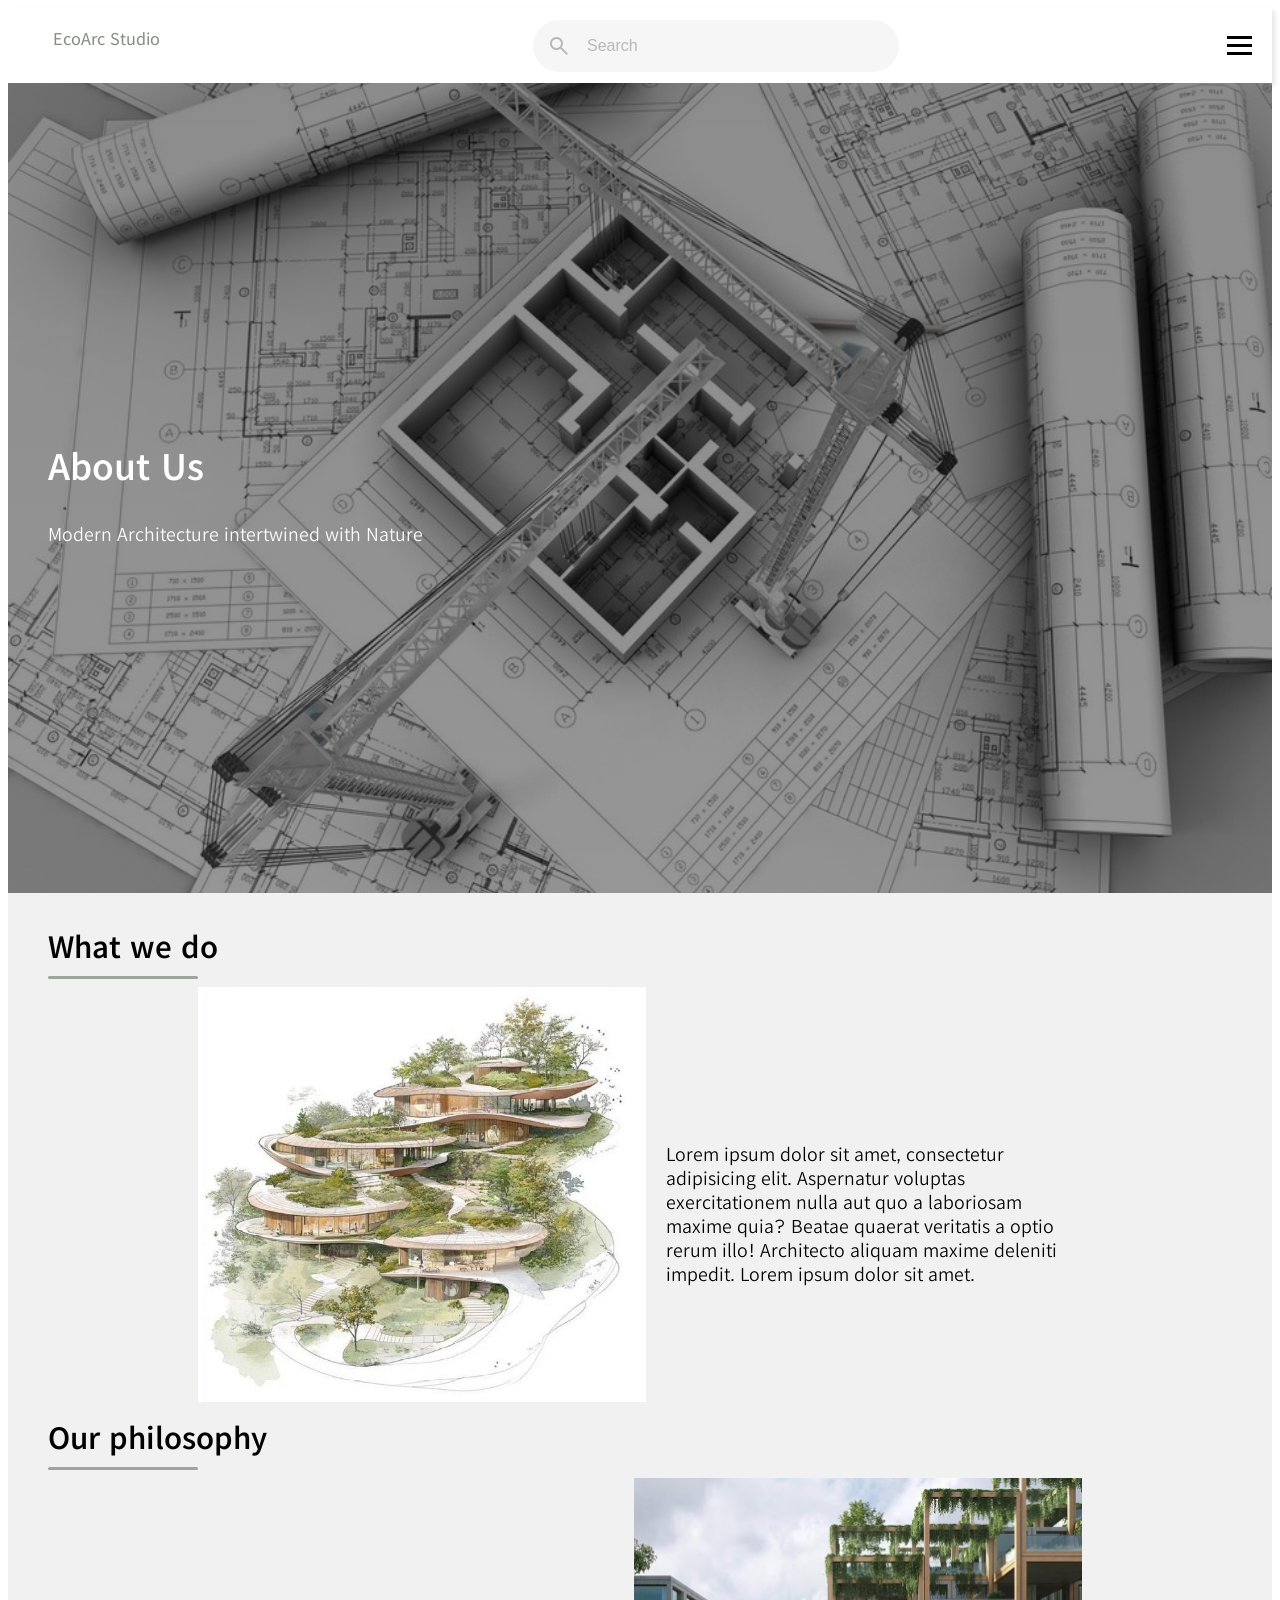
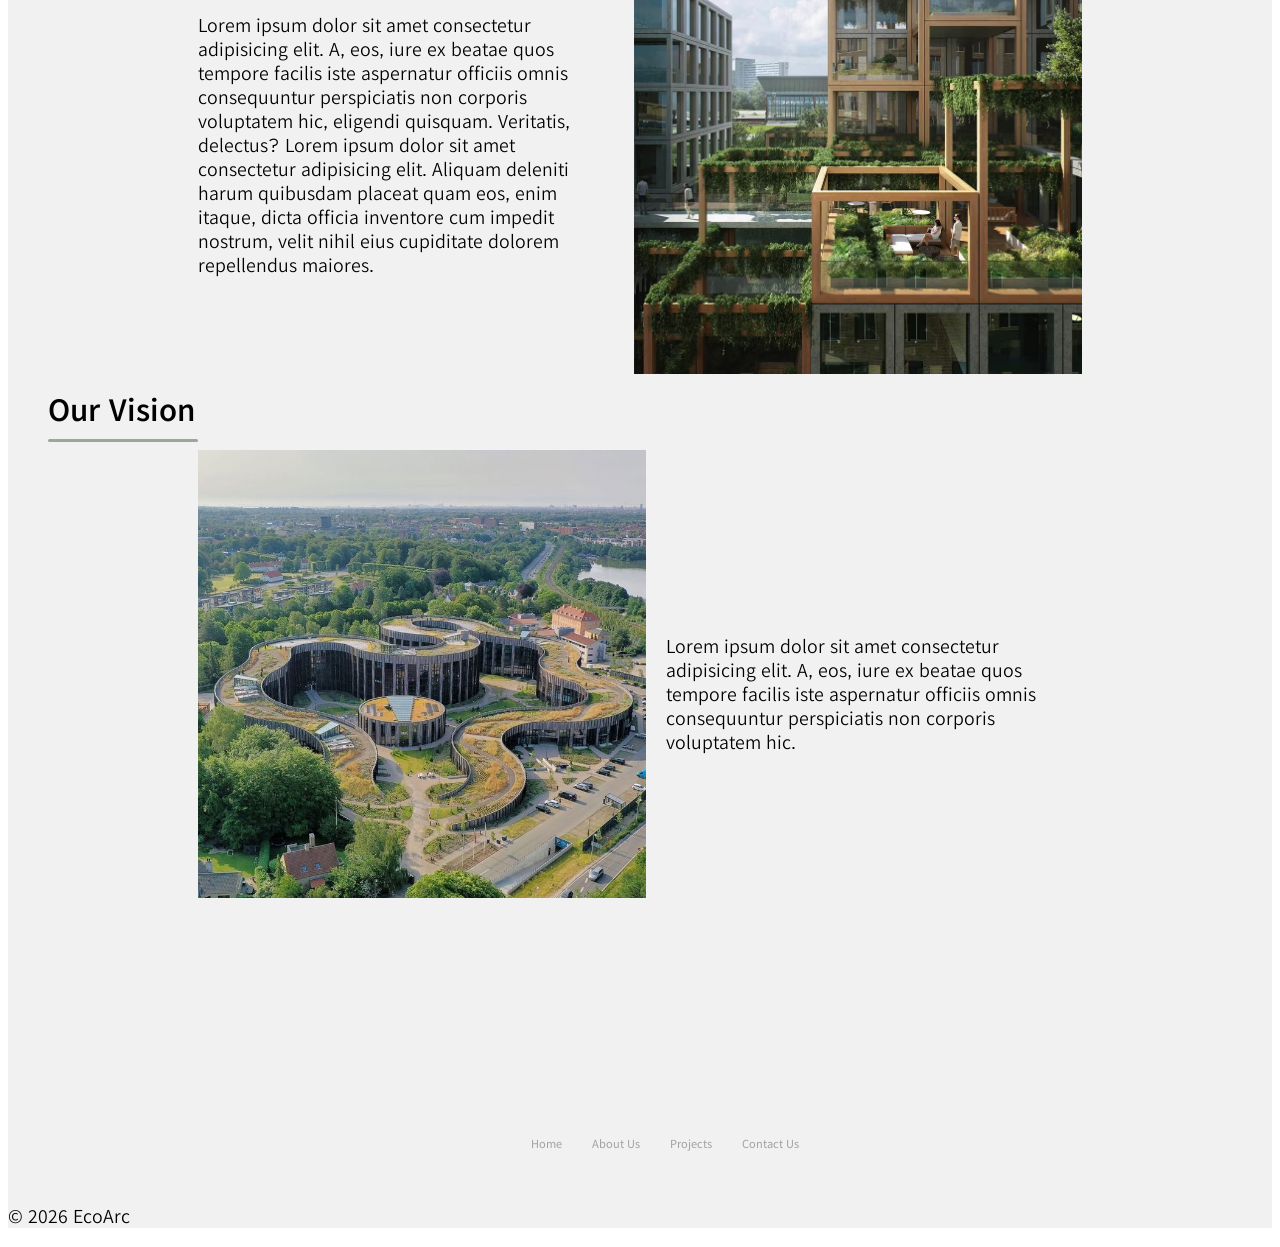
==== About-Us.html @ aad39eb1 "Add files via upload" ====
<!DOCTYPE html> <!-- tells browser it is html -->
<html> <!-- opening tag -->
    <head>
        <title> Architecture Website</title>
        <meta charset="UTF-8">
        <meta name="description" content="A website to display architectural projects">
        <meta name="viewport" content="width=device-width, initial-scale=1.0"> 
        <link rel="stylesheet" href="style.css">
        <script src="script.js" defer></script>

        <link rel="preconnect" href="https://fonts.googleapis.com">
        <link rel="preconnect" href="https://fonts.gstatic.com" crossorigin>
        <link href="https://fonts.googleapis.com/css2?family=Kedebideri&display=swap" rel="stylesheet">
        
        <!--font links-->
        <link rel="preconnect" href="https://fonts.googleapis.com">
        <link rel="preconnect" href="https://fonts.gstatic.com" crossorigin>
        <link href="https://fonts.googleapis.com/css2?family=Noto+Serif+Hentaigana:wght@300&display=swap" rel="stylesheet">

        <!--icons links-->
        <link rel="stylesheet" href="https://fonts.googleapis.com/css2?family=Material+Symbols+Outlined:opsz,wght,FILL,GRAD@24,400,0,0&icon_names=search" />

        <!--animation styling-->
        <style>
            @keyframes appear {
                from {
                    opacity: 0;
                    clip-path: inset(100% 100% 0 0);
                    scale: 0.5;
                }
                to {
                    opacity: 1;
                    clip-path: inset(0 0 0 0);
                    scale: 1;
                }
            }

            .heading{
                animation: appear linear;
                animation-timeline: view();
                animation-range: entry 0% cover 40%;
            }
            .About-hr{
                animation: appear linear;
                animation-timeline: view();
                animation-range: entry 0% cover 40%;
            }
            .Containers{
                animation: appear linear;
                animation-timeline: view();
                animation-range: entry 0% cover 40%;
            }
            .right-text{
                animation: appear linear;
                animation-timeline: view();
                animation-range: entry 0% cover 40%;
            }
            .right-img{
                animation: appear linear;
                animation-timeline: view();
                animation-range: entry 0% cover 40%;
            }
            .left-text{
                animation: appear linear;
                animation-timeline: view();
                animation-range: entry 0% cover 40%;
            }
            .right-img{
                animation: appear linear;
                animation-timeline: view();
                animation-range: entry 0% cover 40%;
            }
        </style>
    </head>

    <body>
         <header>
             <!-- navigation bar-->    
            <nav>
                <ul class="nav-links"> <!--unordered list to group nav. items -->
                    <li><a href="index.html" style="color: #848c83; font-size: 1.1rem;">EcoArc Studio</a></li>     
                </ul>
                <div class="search">
                    <span class="search-icon material-symbols-outlined">search</span>
                    <input class="search-input" type="search" placeholder="Search">
                </div>
                <div class="hamburger">
                    <span class="bar"></span>
                    <span class="bar"></span>
                    <span class="bar"></span>
                </div>
                <ul class="nav-menu">
                    <li class="nav-link"><a href="About-Us.html" class="nav-item">About Us</a></li>
                    <li class="nav-link"><a href="Projects.html" class="nav-item">Projects</a></li>
                    <li class="nav-link"><a href="#" class="nav-item">Contact Us</a></li>
                </ul>
        </header>

        <section id="hero">
            <div class="About-Projects-container">
                <div class="info">
                    <h1 style="color: white;">About Us</h1>
                    <p style="color: white;">Modern Architecture intertwined with Nature</p>
                </div>
            </div>
        </section>
        <section id="About-content">
            <br>
            <h2 class="heading">What we do</h2>
            <hr class="About-hr">
            <div class="Containers">
                <img src="Organic-plan.avif" alt="Architecture Plan" class="left-img">
                <p class="right-text">Lorem ipsum dolor sit amet, consectetur adipisicing elit. Aspernatur voluptas exercitationem nulla aut quo a laboriosam maxime quia? Beatae quaerat veritatis a optio rerum illo! Architecto aliquam maxime deleniti impedit. Lorem ipsum dolor sit amet.</p>
            </div>
            <h2 class="heading">Our philosophy</h2>
            <hr class="About-hr">
            <div class="Containers">
                <p class="left-text">Lorem ipsum dolor sit amet consectetur adipisicing elit. A, eos, iure ex beatae quos tempore facilis iste aspernatur officiis omnis consequuntur perspiciatis non corporis voluptatem hic, eligendi quisquam. Veritatis, delectus? Lorem ipsum dolor sit amet consectetur adipisicing elit. Aliquam deleniti harum quibusdam placeat quam eos, enim itaque, dicta officia inventore cum impedit nostrum, velit nihil eius cupiditate dolorem repellendus maiores.</p>
                <img src="Sustainable-Architecture.avif" alt="Sustainable Architecture" class="right-img">
            </div>
            <h2 class="heading">Our Vision</h2>
            <hr class="About-hr">
            <div class="Containers">
                <img src="Vision.avif" alt="Vision" class="left-img2">
                <p class="right-text2">Lorem ipsum dolor sit amet consectetur adipisicing elit. A, eos, iure ex beatae quos tempore facilis iste aspernatur officiis omnis consequuntur perspiciatis non corporis voluptatem hic.</p>
            </div>
            <br>
            <footer>
                <div class="footer-container">
                    <ul class="flex-row">
                        <li><a href="index.html">Home</a></li>     
                        <li class="nav-link"><a href="About-Us.html" class="nav-item">About Us</a></li>
                        <li class="nav-link"><a href="Projects.html" class="nav-item">Projects</a></li>
                        <li class="nav-link"><a href="#" class="nav-item">Contact Us</a></li> 
                    </ul>
                </div>
                <p>&copy; 2026 EcoArc</p>
            </footer>
        </section>
    </body>
</html> <!-- closing tag -->
---- style.css ----
/*navigation bar styling*/
:root{
    --primary-color: #FFFFFF;
    --primary-accent: #f1f1f1;
    --secondary-accent: #9ba79a;
    --text-color: black;
}
nav{
    box-shadow: 3px 3px 5px rgba(0, 0, 0, 0.1); 
    font-family: Kedebideri;

    display: flex;
    justify-content: space-between;
    align-items: center;
}
.nav-links{
    width: auto;
    list-style: none;
    display: flex;
    gap: 2rem;
    padding: 0;
}
nav ul{
    list-style: none;
    display: flex;
    flex-wrap: nowrap;
    justify-content: space-around;
    align-items: center;
}
nav li{
    height: 3vh;
    display: flex;
}
nav a{
    height: 100%;
    padding: 0px 30px;
    text-decoration: none;
    display: flex;
    align-items: center;
    color: black;
    transition: background-color 150ms ease;
}
.nav-link:hover{
    background-color: var(--primary-accent);
}
nav li:first-child{
    transition: background-color 150ms ease;
    color: black;
}

.sidebar li{
    width:100%;
}
.sidebar a{
    width:100%;
}


.search{
    display: flex;
    width: max-content;
    align-items: center;
    padding: 14px;
    border-radius: 28px;
    background-color: #f6f6f6;
}
.search-input{
    font-size: 16px;
    font-family: 'Lexend' sans-serif;
    color: #000000;
    margin-left: 14px;
    outline: none;
    border: none;
    background: transparent;
    width: 300px;
    transition: box-shadow 0.25s;
}
.search:focus-within{
    box-shadow: 0 0 2px rgba(0, 0, 0, 0.75 );
}

.search-input::placeholder,
.search-icon {
    color:rgba(0, 0, 0, 0.25);
}
.bar{
    display: block;
    width: 25px;
    height: 3px;
    margin: 5px auto;
    -webkit-transition: all 0.3s ease-in-out;
    transition: all 0.3s ease-in-out;
    background-color: black;
}
.hamburger{
    display: block;
    cursor: pointer;
    margin-right: 20px;
    z-index: 1000;
}
.hamburger.active .bar:nth-child(2){
        opacity: 0;
}
.hamburger.active .bar:nth-child(1){
        transform: translateY(8px) rotate(45deg);
}
.hamburger.active .bar:nth-child(3){
        transform: translateY(-8px) rotate(-45deg);
}
.nav-menu{
    position: fixed;
    top: 0;
    gap: 0;
    flex-direction: column;
    background-color: var(--primary-color);
    width: 100%;
    align-items: center;
    text-align: center;
    padding: 20px;
    transition: 0.3s;
    display: flex;
    z-index: 999;
    transform: translateY(-100%);
    opacity: 0;
    transition: transform 0.3s ease, opacity 0.3s ease;
}
.nav-menu.active{
    display: flex;
    top: 0;
    transform: translateY(0);
    opacity: 1;
    pointer-events: auto;
    height: 20%;
}
@media (max-width: 800px){
    .search{
        display: none;
    }
}

/*background*/
body{
    background-color:white;
}
h1{
    color: black; 
    font-family: Kedebideri;
    font-weight: bold;
    font-size: clamp(18px, 3vw, 4vw); 
}
h2{
    color: black;
    font-family: Kedebideri;
    font-size: clamp(16px, 2.5vw, 3vw); 
}
h3{
    color: black;
    font-family: Kedebideri;
    font-size: clamp(15px, 2vw, 2.5vw); 
}
p{
    color: black;
    font-family: Kedebideri;
    font-size: clamp(14px, 1.5vw, 2.5vw); 
}
/*grid layout + general styling*/
.grid-container {
    display: grid;
    grid-template-columns: 1fr;
    grid-template-rows: 0.4fr 2 0.3fr;
    gap: 1em;
}

.item{
    padding: 2em;
    background-color: var(--primary-accent);
    color: var(--text-color);
    text-align: centre;
    width: 1fr;
    overflow: hidden;
}

/*Hero section*/
.hero-container{
    display: flex;
    flex-direction: row;
    gap: 10vw;
}
.hero-img{
    border-radius: 50px;
    width: 30vw;
    min-width: 200px;
    height: auto;
    margin-left: clamp(20px, 3em, 5em);
    margin-right: 0.1em;
}
.hero-right .p {
    display: block;
    width: 40vw;
}
/*Middle section*/
.info-container{
    display: flex;
    gap: 5vw;
    align-items: center;
    object-fit: contain;
}
/*About Us*/
.about-us{
    width: 400px;
    object-fit: contain;
}
#learn{
    font-size: clamp(0.7rem, 1rem, 1.2rem);
    background-color: var(--secondary-accent);
    color: black;
    border-radius:50px;
    border-color: var(--secondary-accent);
    font-family: Kedebideri;
    width: 100px;
    height: 30px;
    cursor: pointer;
    transition: 0.3s;
}
#learn:hover{
    background: #667d69;
    transform: translateY(-1px);
}

/*Project*/
.projects{
    width: 60vw;
}
.swiper {
    max-width: 90%;
}
.swiper-slide {
    width: 100px;
    max-width: 100%;
}
.img-wrapper{
    max-width: 100%;
    margin: 10;
    position: relative;
}
.img-list .img-item {
    list-style: none;
}
.img-list .img-item .img-link{
    display: block;
    user-select: none;
    border-radius: 15%;
    text-decoration: none;
}
.img-item .img-link .img-container{
    position: relative;
    display: inline-block;
    height: 35vw;
    cursor: pointer;
    transition: 0.3s;
}
.img-link .img-container .img{
    height: 100%;
    width: 100%;
    object-fit: cover;
    border-radius: 20px;
    display: block;
}
.img-container .img-overlay .overlay-text{
    text-wrap: nowrap;
    font-size: clamp(1vw, 1.5vw, 1.9vw); 
    position: absolute; /*positions text above layer below i.e. above the image*/
    bottom: 10px;
    left: 8px;
    color: white;
    font-family: Kedebideri;
    opacity: 0;
    transition: opacity 0.3s ease-in-out;
}
.rectangle{
    position: absolute;
    size: clamp(1vw, 1.7vw, 2.1vw);
    width: 100%;
    height: 40px;
    background-color: rgba(148, 148, 148, 0.7) ;
    bottom: 0px;
    border-radius: 0 0 20px 20px;
    opacity: 0;
    transition: opacity 0.3s ease-in-out;
}
.img-link .img-container:hover{
    transform: translateY(-4px);
}
.img-link .img-container:hover{
    .overlay-text{
        opacity: 1;
    }
    .rectangle{
        opacity: 1;
    }
}
.rect{
    background-color: rgba(148, 148, 148, 0.7);
    width: auto;
    height: 35vw;
    z-index: 99;
}

.projects .button-container{
    display: flex;
    justify-content: flex-end;
    margin: -10px 5vw;
}
#view-all{
    font-size: clamp(0.7rem, 1rem, 1.2rem);
    background-color: var(--secondary-accent);
    color: black;
    border-radius:50px;
    border-color: var(--secondary-accent);
    font-family: Kedebideri;
    width: 100px;
    height: 30px;
    cursor: pointer;
    transition: 0.3s;
    text-decoration: none;
}
#view-all:hover{
    background: #667d69;
    transform: translateY(-1px);
}

/*Contact form*/
#contact hr{
    width: 150px;
    background-color: var(--secondary-accent);
    margin-left: 10px;
    height: 3px;
    border: none;
    border-radius: 20px;
    margin-top: 3px;
}
#contact{
    margin: 2em;
    border-radius: 5px;
    box-shadow: 0 5px 20px rgba(0,0,0,0.1);
}
.row{
    display: flex;
    gap: 10px;
}
.row input{
    flex: 1;
}
#contact input, #contact textarea{
    padding: 8px;
    margin: 10px;
    font-size: 12px;
    transition: 0.3s;
    font-family: 'Lexend' sans-serif;
    border: 1px solid #a6b3a5;
    border-radius: 10px;
}
#contact textarea{
    width: 93vw;
    font-family: 'Lexend' sans-serif;
    height: 80px;
    resize: none;
}
#contact input[type="submit"]{
    width: 100px;
    align-self: center;
    background: var(--secondary-accent);
    color: black;
    border: none;
    cursor: pointer;
    transition: 0.3s;
}
#contact input[type="submit"]:hover{
    background: #667d69;
    transform: translateY(-1px);
}

/*About Us*/
#hero{
    width: 100%;
    height: 90vh;
    background: linear-gradient(rgba(0, 0, 0, 0.451), rgba(0, 0, 0, 0.411)), url(Architecture-plan-img.jpg);
    background-repeat: no-repeat;
    background-position: center;
    background-size: cover;
}
.About-Projects-container{
    display: flex;
    justify-content: flex-start;
    height: 90vh;
    align-items: center;
    margin-left: 40px;
}
#About-content{
    background-color: var(--primary-accent);
}
.heading{
    margin: 15px 0 10px 40px;
    width: 90%;
    display: flex;
    justify-content: flex-start;
    align-items: center;
}
.About-hr{
    width: 150px;
    background-color: var(--secondary-accent);
    margin-left: 40px;
    height: 3px;
    border: none;
    border-radius: 20px;
    margin-top: 3px;
}
.Containers{
    width: 70%;
    height: 100%;
    margin: 0 auto;
    display: flex;
    justify-content: center;
    align-items: center;
    gap: 20px;
}
.Containers .left-img{
    width: clamp(200px, 35vw, 40vw);
    align-items: start;
}
.Containers .right-text{
    width: clamp(600px, 50vw, 60vw);
    align-items: centre;
    margin-top: 3em;
}
.Containers .right-img{
    width: clamp(200px, 35vw, 40vw);
    align-items: start;
}
.Containers .left-text{
    width: clamp(600px, 50vw, 60vw);
    align-items: centre;
    margin-top: 3em;
}
.Containers .left-img2{
    width: clamp(200px, 35vw, 40vw);
    align-items: start;
}
.Containers .right-text2{
    width: clamp(600px, 50vw, 60vw);
    align-items: centre;
    margin-top: 3em;
}

/*Projects page*/
.header{
    margin-left: 40px;
}
.projects-display{
    width: 100%;
    margin: 30px;
}
.proj-wrapper{
    display: flex;
    flex-direction: row;
    flex-wrap: wrap;
    gap: 15px;
    list-style: none;
}
.proj-item{
    flex: 1 1 calc(25% -15px);
    max-width: 40%;
    min-width: 20%;
}

.proj-link{
    display: block;
    background-color: var(--primary-accent);
    padding: 2%;
    border-radius: 15px;
    cursor: pointer;
    transition: 0.3s;
}
.proj-link .img{
    height: 25em;
    width: 100%;
    border-radius: 15px;
    object-fit: cover;
}
.tag-container{
    display: flex;
    flex-direction: row;
    gap: 10px;
    padding: 0;
}
.tag {
    color: rgb(125, 134, 130);
    font-size: 12px;
    padding: 8px 14px;
    background-color: #e2e1e1;
    width: fit-content;
    border-radius: 15px;
}
.proj-title{
    font-size: 18px;
}
.proj-link .proj-info:hover{
    transform: translateY(-4px);
}
/*footer*/
footer {
    color: var(--primary-accent);
    background-color: var(--primary-accent);
}
.footer-container{
    display: flex;
    flex-direction: row;
    justify-content: center;
    padding: 200px 0 0 10px;
}
.flex-row{
    display: flex;
    flex-wrap: wrap;
    justify-content: center;
    list-style: none;
    font-family: Kedebideri; 
}

li{
    padding: 0 15px;
    margin-bottom: 16px;
}

a{
    font-size: 12px;
    font-weight: 500;
    color: rgba(148, 148, 148, 0.852);
    text-decoration: none;
}
.copywrite{
    margin: 0;
    padding: 2px;
    font-size: 14px;
}
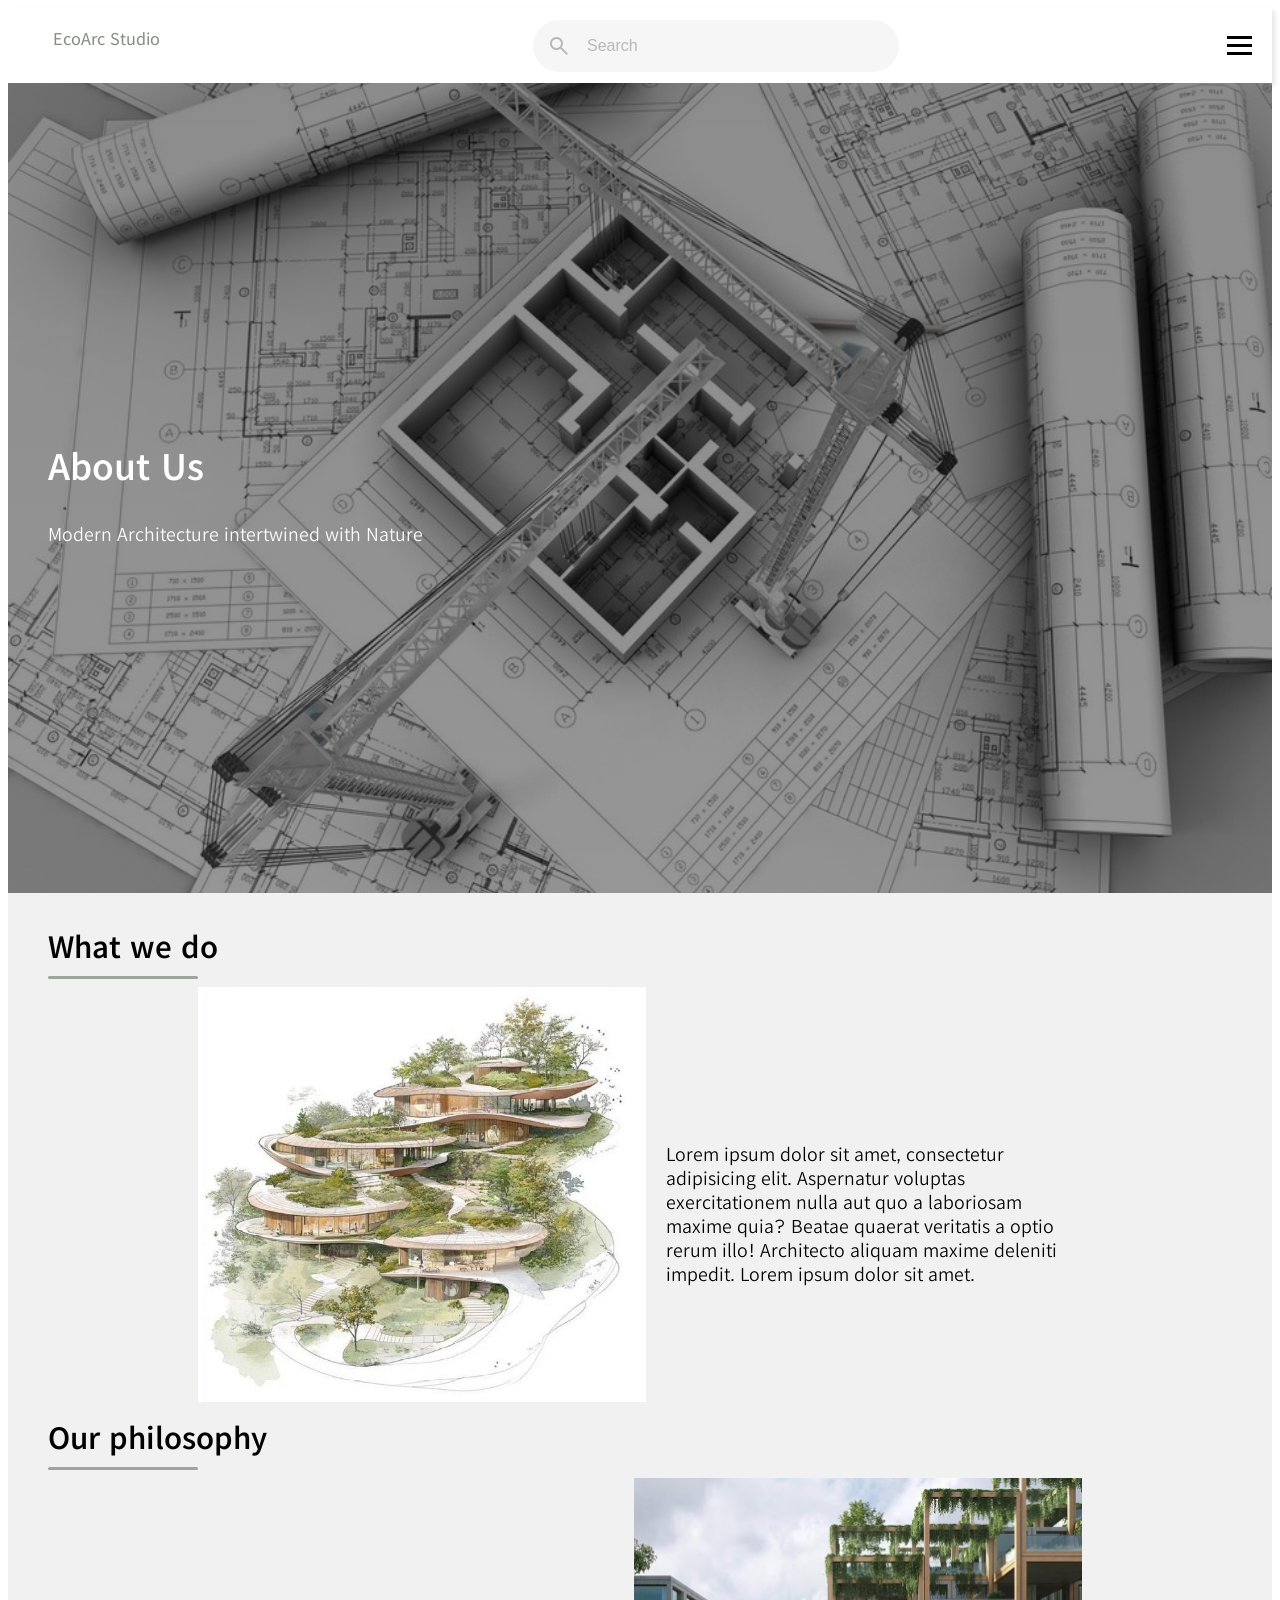
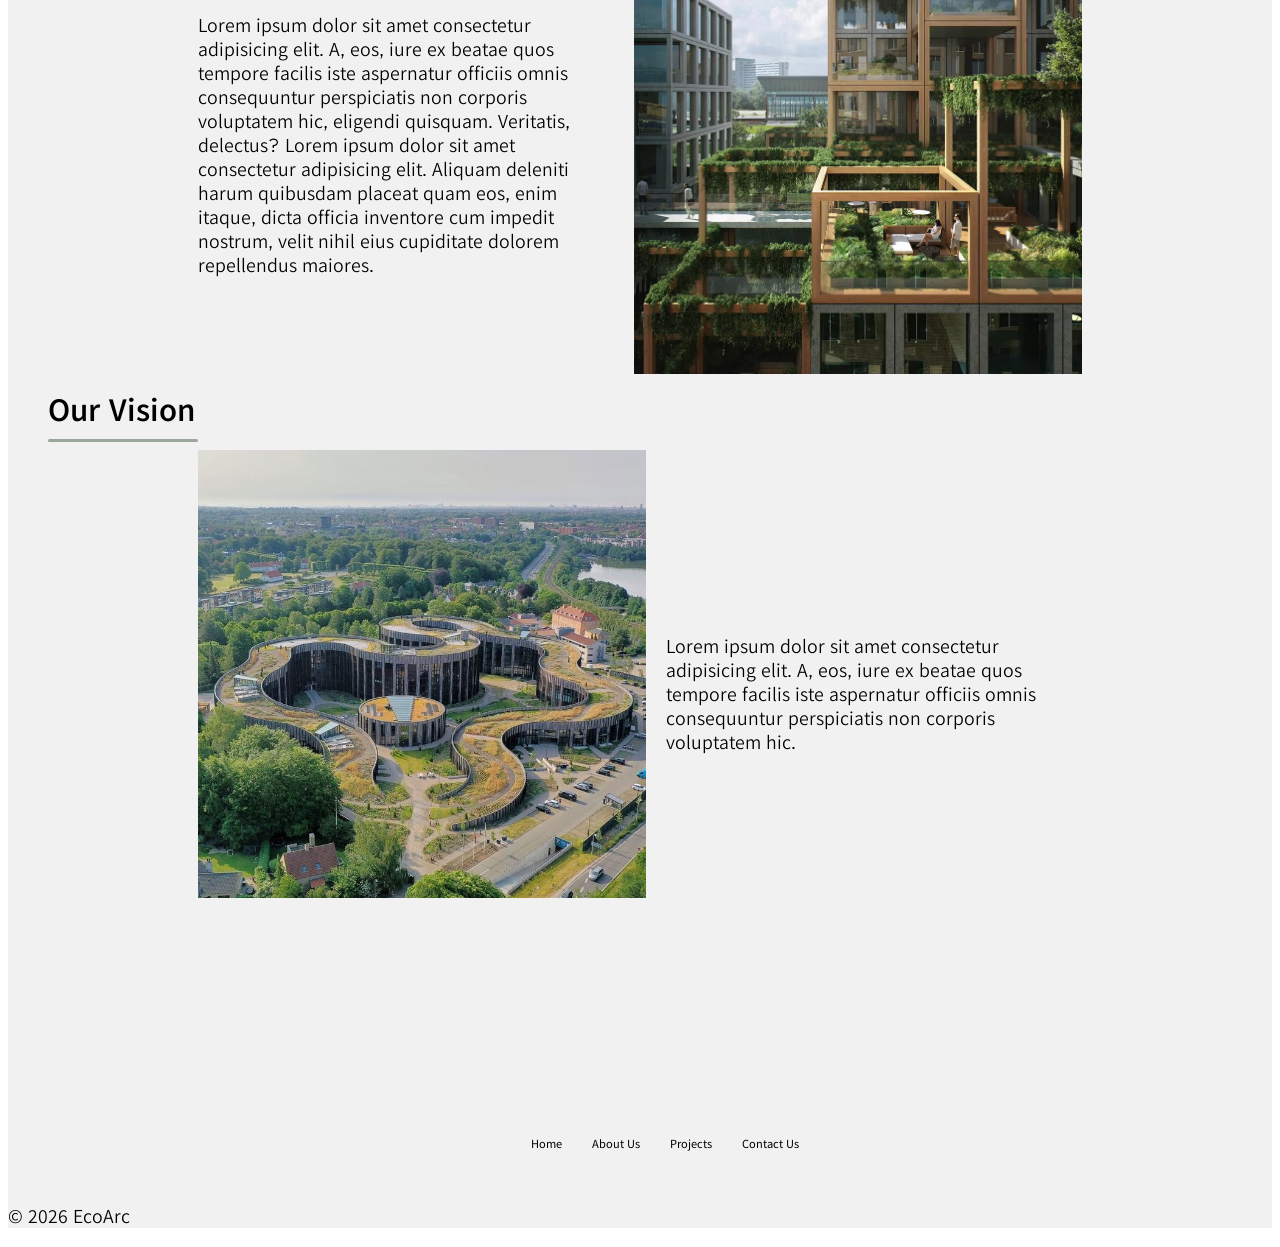
==== commit 8aadae57: "Add files via upload" ====
--- a/About-Us.html
+++ b/About-Us.html
@@ -1,5 +1,5 @@
 <!DOCTYPE html> <!-- tells browser it is html -->
-<html> <!-- opening tag -->
+<html lang="en"> <!-- opening tag -->
     <head>
         <title> Architecture Website</title>
         <meta charset="UTF-8">
--- a/style.css
+++ b/style.css
@@ -163,6 +163,7 @@
     font-family: Kedebideri;
     font-size: clamp(14px, 1.5vw, 2.5vw); 
 }
+
 /*grid layout + general styling*/
 .grid-container {
     display: grid;
@@ -186,12 +187,11 @@
     flex-direction: row;
     gap: 10vw;
 }
-.hero-img{
+.hero{
     border-radius: 50px;
-    width: 30vw;
-    min-width: 200px;
+    max-width: 100%;
     height: auto;
-    margin-left: clamp(20px, 3em, 5em);
+    margin-left: 1em;
     margin-right: 0.1em;
 }
 .hero-right .p {
@@ -226,7 +226,6 @@
     background: #667d69;
     transform: translateY(-1px);
 }
-
 /*Project*/
 .projects{
     width: 60vw;
@@ -251,15 +250,17 @@
     user-select: none;
     border-radius: 15%;
     text-decoration: none;
+    width: 100%
 }
 .img-item .img-link .img-container{
     position: relative;
     display: inline-block;
     height: 35vw;
+    width: 100%;
     cursor: pointer;
     transition: 0.3s;
 }
-.img-link .img-container .img{
+.img-link .img-container .project{
     height: 100%;
     width: 100%;
     object-fit: cover;
@@ -270,6 +271,7 @@
     text-wrap: nowrap;
     font-size: clamp(1vw, 1.5vw, 1.9vw); 
     position: absolute; /*positions text above layer below i.e. above the image*/
+    width: 100%;
     bottom: 10px;
     left: 8px;
     color: white;
@@ -534,7 +536,7 @@
 a{
     font-size: 12px;
     font-weight: 500;
-    color: rgba(148, 148, 148, 0.852);
+    color: black;
     text-decoration: none;
 }
 .copywrite{
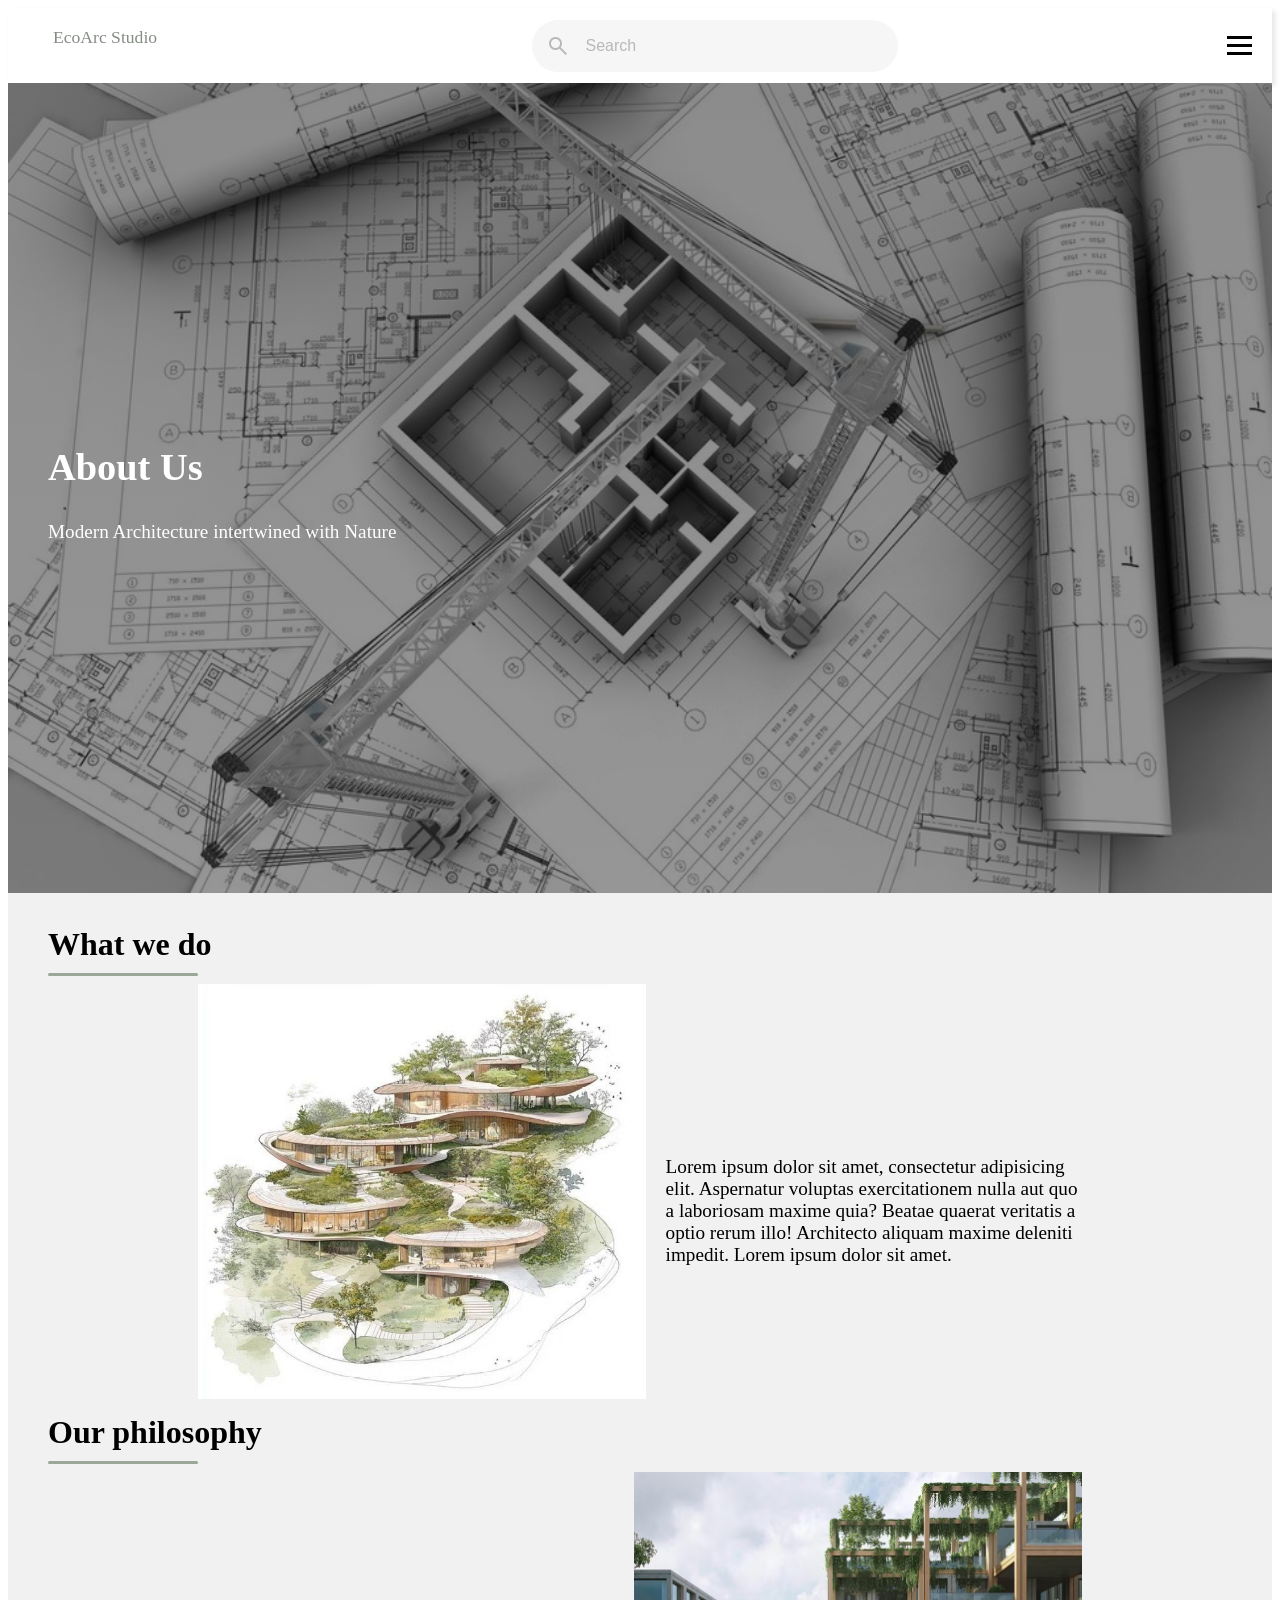
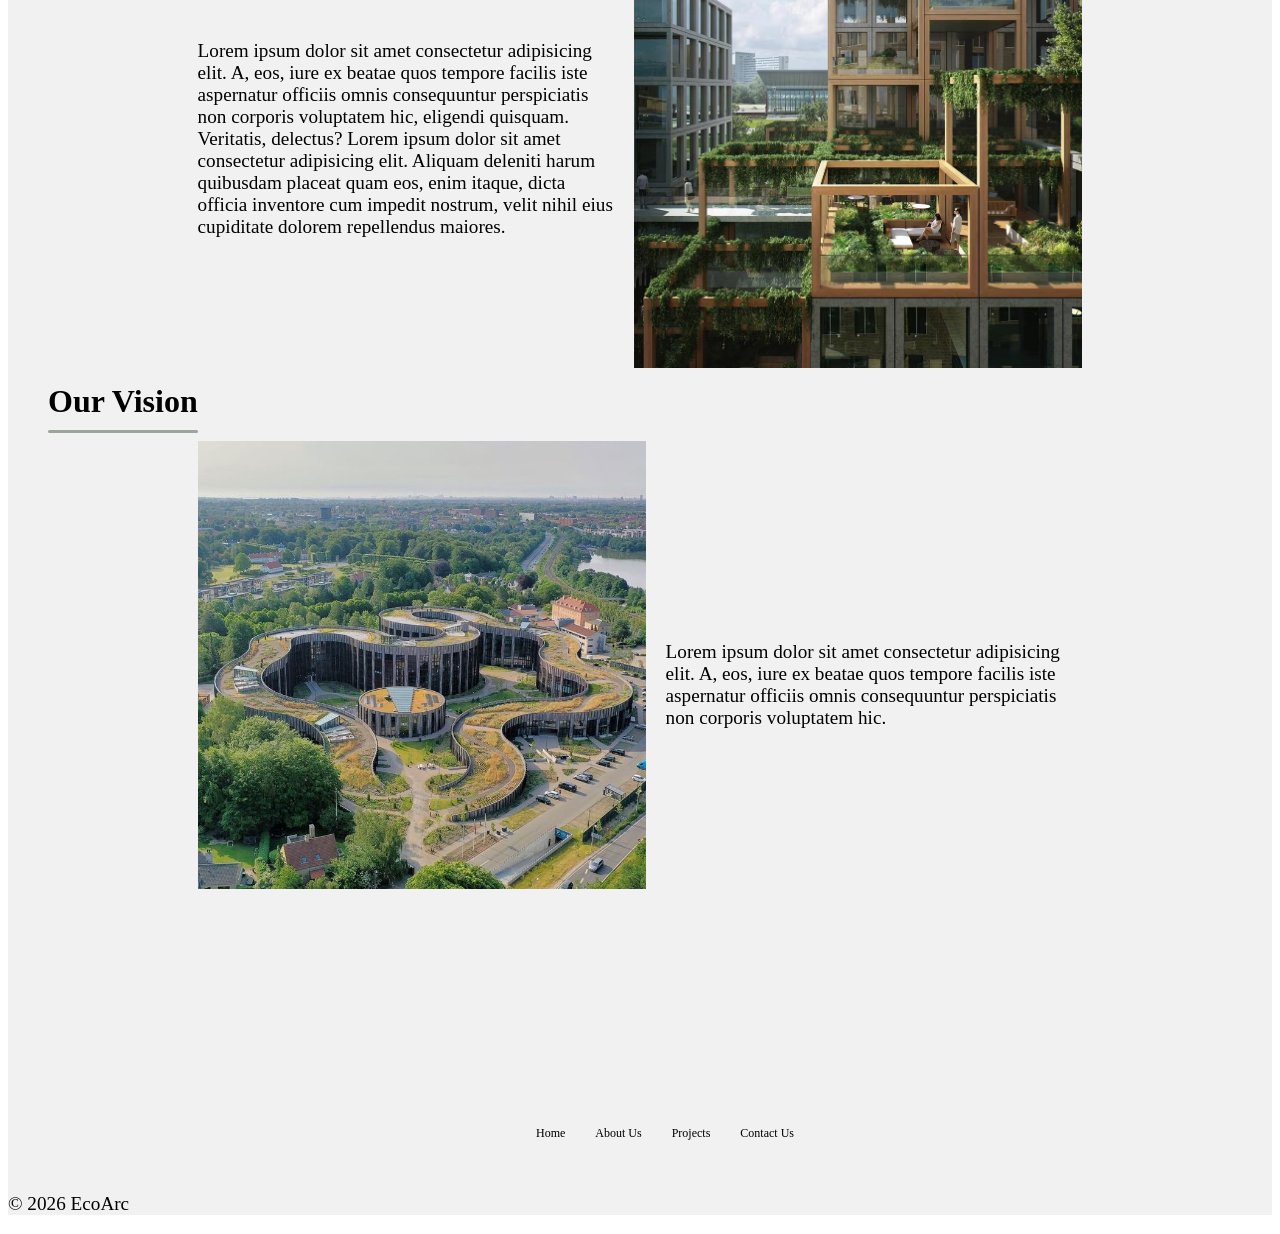
==== commit 147072d0: "Add files via upload" ====
--- a/About-Us.html
+++ b/About-Us.html
@@ -10,12 +10,12 @@
 
         <link rel="preconnect" href="https://fonts.googleapis.com">
         <link rel="preconnect" href="https://fonts.gstatic.com" crossorigin>
-        <link href="https://fonts.googleapis.com/css2?family=Kedebideri&display=swap" rel="stylesheet">
+        <link rel="preload" href="https://fonts.googleapis.com/css2?family=Kedebideri&display=swap" rel="stylesheet">
         
         <!--font links-->
-        <link rel="preconnect" href="https://fonts.googleapis.com">
-        <link rel="preconnect" href="https://fonts.gstatic.com" crossorigin>
-        <link href="https://fonts.googleapis.com/css2?family=Noto+Serif+Hentaigana:wght@300&display=swap" rel="stylesheet">
+        <link rel="preload" href="https://fonts.googleapis.com">
+        <link rel="preload" href="https://fonts.gstatic.com" crossorigin>
+        <link rel="preload" href="https://fonts.googleapis.com/css2?family=Noto+Serif+Hentaigana:wght@300&display=swap" rel="stylesheet">
 
         <!--icons links-->
         <link rel="stylesheet" href="https://fonts.googleapis.com/css2?family=Material+Symbols+Outlined:opsz,wght,FILL,GRAD@24,400,0,0&icon_names=search" />
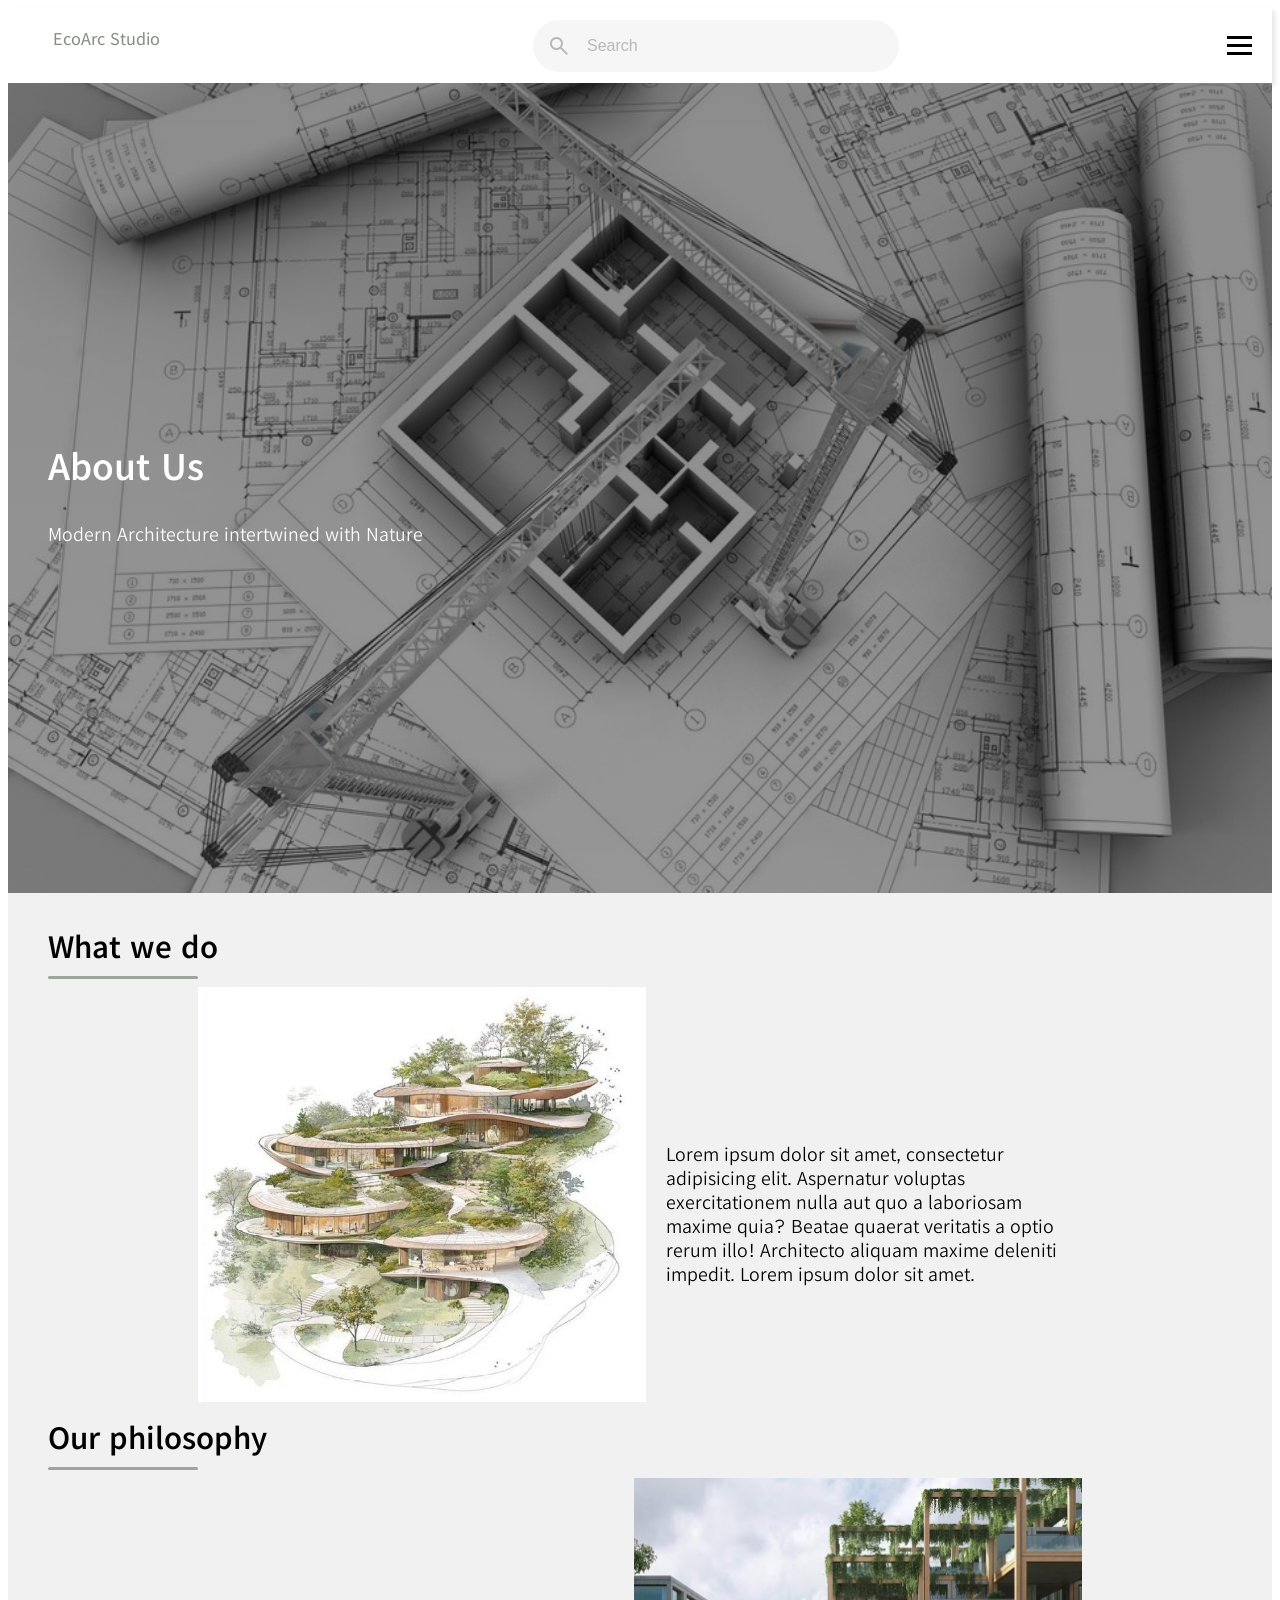
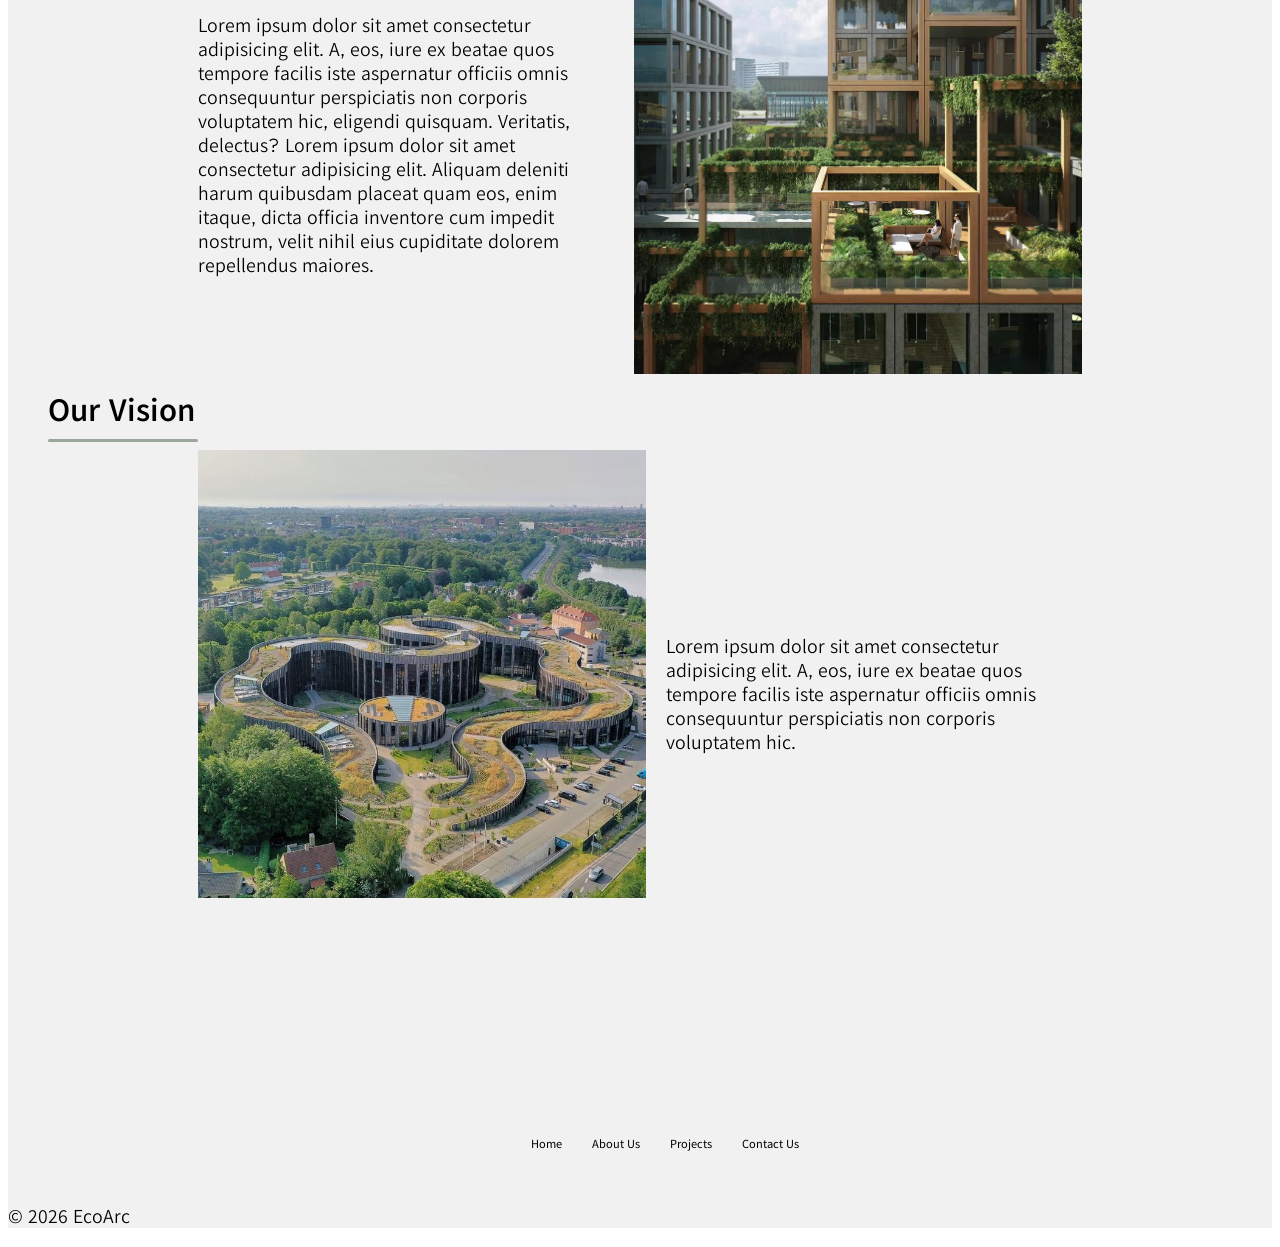
==== commit 08ccdc43: "Add files via upload" ====
--- a/About-Us.html
+++ b/About-Us.html
@@ -5,17 +5,18 @@
         <meta charset="UTF-8">
         <meta name="description" content="A website to display architectural projects">
         <meta name="viewport" content="width=device-width, initial-scale=1.0"> 
-        <link rel="stylesheet" href="style.css">
+        <link rel="preload" href="styles.css" as="style" onload="this.onload=null;this.rel='stylesheet'">
+        <noscript></noscript><link rel="stylesheet" href="style.css"></noscript>
         <script src="script.js" defer></script>
 
         <link rel="preconnect" href="https://fonts.googleapis.com">
         <link rel="preconnect" href="https://fonts.gstatic.com" crossorigin>
-        <link rel="preload" href="https://fonts.googleapis.com/css2?family=Kedebideri&display=swap" rel="stylesheet">
+        <link href="https://fonts.googleapis.com/css2?family=Kedebideri&display=swap" rel="stylesheet">
         
         <!--font links-->
-        <link rel="preload" href="https://fonts.googleapis.com">
-        <link rel="preload" href="https://fonts.gstatic.com" crossorigin>
-        <link rel="preload" href="https://fonts.googleapis.com/css2?family=Noto+Serif+Hentaigana:wght@300&display=swap" rel="stylesheet">
+        <link href="https://fonts.googleapis.com">
+        <link href="https://fonts.gstatic.com" crossorigin>
+        <link href="https://fonts.googleapis.com/css2?family=Noto+Serif+Hentaigana:wght@300&display=swap" rel="stylesheet">
 
         <!--icons links-->
         <link rel="stylesheet" href="https://fonts.googleapis.com/css2?family=Material+Symbols+Outlined:opsz,wght,FILL,GRAD@24,400,0,0&icon_names=search" />
